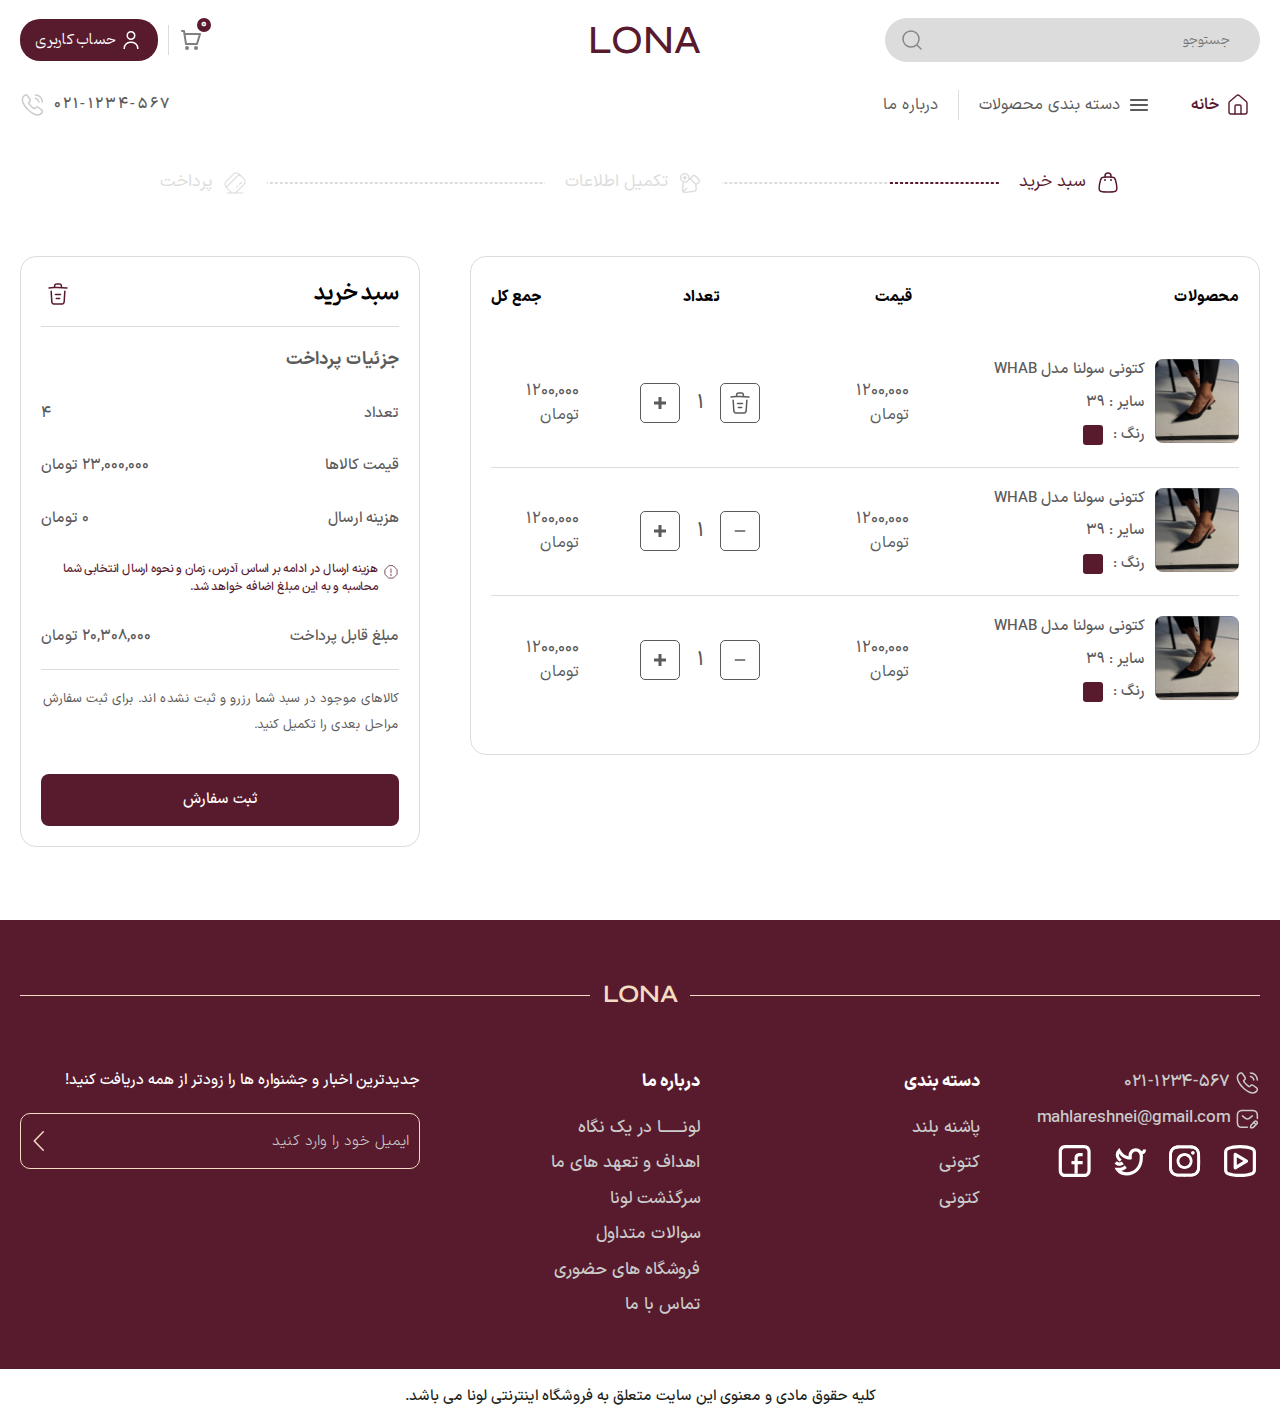
==== cart.html @ 996a2582 "created cart page and style it" ====
<!DOCTYPE html>
<html lang="en">
  <head>
    <meta charset="UTF-8" />
    <meta name="viewport" content="width=device-width, initial-scale=1.0" />
    <meta name="description" content="فروشگاه اینترنتی کیف و کفش لونا" />
    <link rel="preconnect" href="https://fonts.googleapis.com" />
    <link rel="preconnect" href="https://fonts.gstatic.com" crossorigin />
    <link
      href="https://fonts.googleapis.com/css2?family=Syne:wght@400..800&display=swap"
      rel="stylesheet"
    />
    <!-- font -->
    <link rel="stylesheet" href="./assets/fonts/pinar/pinar-font-face.css" />
    <link rel="stylesheet" href="./assets/fonts/IranSansX/fontiran.css" />
    <!-- font -->
    <!-- icon -->
    <link rel="stylesheet" href="./assets/icons/css/all.min.css" />
    <!-- style -->
    <!-- swiper -->
    <link rel="stylesheet" href="./assets/lib/swiper/swiper-bundle.min.css" />
    <!-- swiper -->
    <link rel="stylesheet" href="./assets/css/style.css" />
    <link rel="stylesheet" href="./assets/css/cart.css" />
    <title>فروشگاه | لونا</title>
  </head>
  <body>
    <!-- header -->
    <header class="header">
      <div class="container">
        <section class="top">
          <form class="searchbar">
            <input type="text" class="search-input" placeholder="جستوجو" />
            <button type="button">
              <!-- iconoir--search -->
              <svg height="24" width="24">
                <use href="./assets/icons/icons-pack.svg#iconoir--search"></use>
              </svg>
            </button>
          </form>
          <a href="." class="header-logo">LONA</a>
          <div class="top-links">
            <a href="cart.html" class="cart-icon">
              <span>0</span>
              <svg height="24" width="24" style="color: gray">
                <use
                  href="./assets/icons/icons-pack.svg#mi--shopping-cart"
                ></use>
              </svg>
            </a>
            <div class="horiz-line"></div>
            <a href="#" class="btn user-icon">
              <svg height="24" width="24">
                <use
                  href="./assets/icons/icons-pack.svg#lsicon--user-outline"
                ></use>
              </svg>
              <span>حساب کاربری</span>
            </a>
          </div>
        </section>
        <section class="bottom">
          <nav class="nav">
            <ul class="nav-list">
              <li class="nav-item">
                <a href="index.html" class="nav-link active">
                  <svg height="24" width="24">
                    <use
                      href="./assets/icons/icons-pack.svg#lucide--home"
                    ></use>
                  </svg>
                  <span>خانه</span>
                </a>
              </li>

              <li class="nav-item">
                <a href="index.html#categories" class="nav-link">
                  <svg height="24" width="24">
                    <use
                      href="./assets/icons/icons-pack.svg#ic--round-menu"
                    ></use>
                  </svg>
                  <span>دسته بندی محصولات</span>
                </a>
              </li>
            </ul>
            <div class="horiz-line"></div>
            <ul class="nav-list secondary-menu">
              <li class="nav-item">
                <a href="index.html#about" class="nav-link">
                  <span>درباره ما</span>
                </a>
              </li>
            </ul>
            <a href="tel:+98000000000" class="nav-link tel-us">
              <span>021-1234-567</span>
              <svg height="24" width="24">
                <use href="./assets/icons/icons-pack.svg#phone"></use>
              </svg>
            </a>
          </nav>
        </section>
      </div>
    </header>
    <!-- end header -->

    <!-- main -->
    <main class="main">
      <div class="container">
        <div class="progressbar">
          <div class="bar"></div>
          <div class="progress-item active">
            <svg
              xmlns="http://www.w3.org/2000/svg"
              viewBox="0 0 24 24"
              class="icon"
            >
              <use href="./assets/icons/icons-pack.svg#solar--bag-4-linear" />
            </svg>
            <span> سبد خرید </span>
          </div>
          <div class="progress-item">
            <svg
              class="icon"
              viewBox="0 0 17 16"
              xmlns="http://www.w3.org/2000/svg"
            >
              <use href="./assets/icons/icons-pack.svg#pen--add" />
            </svg>
            <span> تکمیل اطلاعات </span>
          </div>
          <div class="progress-item">
            <svg
              xmlns="http://www.w3.org/2000/svg"
              viewBox="0 0 24 24"
              class="icon"
            >
              <use
                href="./assets/icons/icons-pack.svg#hugeicons--credit-card-pos"
              />
            </svg>
            <span> پرداخت </span>
          </div>
        </div>
        <div class="cart-wrapper">
          <div class="step-pages">
            <div class="step-page card active">
              <div class="head">
                <span>محصولات</span>
                <span>قیمت</span>
                <span>تعداد</span>
                <span>جمع کل</span>
              </div>
              <ul class="cart-list">
                <li class="cart-item">
                  <div class="info">
                    <img src="./assets/images/products/10.jpg" alt="" />
                    <div class="all-info">
                      <div class="name">کتونی سولنا مدل WHAB</div>
                      <div class="size">سایر : 39</div>
                      <div class="color">
                        <span>رنگ :</span>
                        <span class="color-box"></span>
                      </div>
                    </div>
                  </div>
                  <div class="price">
                    <span> 1200,000 </span>
                    <span>تومان</span>
                  </div>
                  <div class="quntity">
                    <div>
                      <button class="trash">
                        <svg
                          width="24"
                          height="24"
                          viewBox="0 0 16 16"
                          xmlns="http://www.w3.org/2000/svg"
                        >
                          <use href="./assets/icons/icons-pack.svg#trash" />
                        </svg>
                      </button>
                      <!-- <button class="minus">
                        <svg
                          xmlns="http://www.w3.org/2000/svg"
                          viewBox="0 0 24 24"
                          width="18"
                          height="18"
                        >
                          <use
                            href="./assets/icons/icons-pack.svg#material-symbols--remove"
                          />
                        </svg>
                      </button> -->
                      <input type="text" value="1" disabled />
                      <button class="plus">
                        <svg
                          xmlns="http://www.w3.org/2000/svg"
                          viewBox="0 0 24 24"
                          width="18"
                          height="18"
                        >
                          <use
                            href="./assets/icons/icons-pack.svg#mdi--add-bold"
                          />
                        </svg>
                      </button>
                    </div>
                  </div>
                  <div class="price total">
                    <span> 1200,000 </span>
                    <span>تومان</span>
                  </div>
                </li>
                <li class="cart-item">
                  <div class="info">
                    <img src="./assets/images/products/10.jpg" alt="" />
                    <div class="all-info">
                      <div class="name">کتونی سولنا مدل WHAB</div>
                      <div class="size">سایر : 39</div>
                      <div class="color">
                        <span>رنگ :</span>
                        <span class="color-box"></span>
                      </div>
                    </div>
                  </div>
                  <div class="price">
                    <span> 1200,000 </span>
                    <span>تومان</span>
                  </div>
                  <div class="quntity">
                    <div>
                      <!-- <button class="trash">
                        <svg
                          width="24"
                          height="24"
                          viewBox="0 0 16 16"
                          xmlns="http://www.w3.org/2000/svg"
                        >
                          <use href="./assets/icons/icons-pack.svg#trash" />
                        </svg>
                      </button> -->
                      <button class="minus">
                        <svg
                          xmlns="http://www.w3.org/2000/svg"
                          viewBox="0 0 24 24"
                          width="18"
                          height="18"
                        >
                          <use
                            href="./assets/icons/icons-pack.svg#material-symbols--remove"
                          />
                        </svg>
                      </button>
                      <input type="text" value="1" disabled />
                      <button class="plus">
                        <svg
                          xmlns="http://www.w3.org/2000/svg"
                          viewBox="0 0 24 24"
                          width="18"
                          height="18"
                        >
                          <use
                            href="./assets/icons/icons-pack.svg#mdi--add-bold"
                          />
                        </svg>
                      </button>
                    </div>
                  </div>
                  <div class="price total">
                    <span> 1200,000 </span>
                    <span>تومان</span>
                  </div>
                </li>

                <li class="cart-item">
                  <div class="info">
                    <img src="./assets/images/products/10.jpg" alt="" />
                    <div class="all-info">
                      <div class="name">کتونی سولنا مدل WHAB</div>
                      <div class="size">سایر : 39</div>
                      <div class="color">
                        <span>رنگ :</span>
                        <span class="color-box"></span>
                      </div>
                    </div>
                  </div>
                  <div class="price">
                    <span> 1200,000 </span>
                    <span>تومان</span>
                  </div>
                  <div class="quntity">
                    <div>
                      <!-- <button class="trash">
                        <svg
                          width="24"
                          height="24"
                          viewBox="0 0 16 16"
                          xmlns="http://www.w3.org/2000/svg"
                        >
                          <use href="./assets/icons/icons-pack.svg#trash" />
                        </svg>
                      </button> -->
                      <button class="minus">
                        <svg
                          xmlns="http://www.w3.org/2000/svg"
                          viewBox="0 0 24 24"
                          width="18"
                          height="18"
                        >
                          <use
                            href="./assets/icons/icons-pack.svg#material-symbols--remove"
                          />
                        </svg>
                      </button>
                      <input type="text" value="1" disabled />
                      <button class="plus">
                        <svg
                          xmlns="http://www.w3.org/2000/svg"
                          viewBox="0 0 24 24"
                          width="18"
                          height="18"
                        >
                          <use
                            href="./assets/icons/icons-pack.svg#mdi--add-bold"
                          />
                        </svg>
                      </button>
                    </div>
                  </div>
                  <div class="price total">
                    <span> 1200,000 </span>
                    <span>تومان</span>
                  </div>
                </li>
              </ul>
            </div>
          </div>
          <!-- aside -->
          <aside class="check-out">
            <div class="aside-header">
              <h2>سبد خرید</h2>
              <button class="delete-all-btn">
                <svg
                  width="24"
                  height="24"
                  viewBox="0 0 16 16"
                  xmlns="http://www.w3.org/2000/svg"
                >
                  <use href="./assets/icons/icons-pack.svg#trash" />
                </svg>
              </button>
            </div>
            <div></div>
            <div class="pay-details">
              <h3>جزئیات پرداخت</h3>

              <div>
                <span>تعداد</span>
                <span>4</span>
              </div>

              <div>
                <span>قیمت کالاها</span>
                <div>
                  <span>23,000,000</span>
                  <span>تومان</span>
                </div>
              </div>

              <div>
                <span> هزینه ارسال</span>
                <div>
                  <span>0</span>
                  <span>تومان</span>
                </div>
              </div>
              <div class="alert-pay">
                <svg
                  xmlns="http://www.w3.org/2000/svg"
                  viewBox="0 0 21 21"
                  width="24"
                  height="24"
                >
                  <use
                    href="./assets/icons/icons-pack.svg#system-uicons--warning-hex"
                  />
                </svg>
                هزینه ارسال در ادامه بر اساس آدرس، زمان و نحوه ارسال انتخابی شما
                محاسبه و به این مبلغ اضافه خواهد شد.
              </div>

              <div>
                <span> مبلغ قابل پرداخت</span>
                <div>
                  <span>20,308,000</span>
                  <span>تومان</span>
                </div>
              </div>
            </div>
            <div class="pay-des">
              کالاهای موجود در سبد شما رزرو و ثبت نشده اند. برای ثبت سفارش مراحل
              بعدی را تکمیل کنید.
            </div>
            <div class="payment-btn">
              <a href="#">ثبت سفارش</a>
            </div>
          </aside>
        </div>
      </div>
    </main>
    <!-- end main -->

    <footer class="footer">
      <div class="container">
        <div class="footer-logo">
          <div class="logo">LONA</div>
          <div class="line"></div>
        </div>
        <section class="list-links">
          <div class="links-item">
            <ul class="list-items">
              <li>
                <a href="tel:+980000000" class="footer-link">
                  <svg width="25" height="24" viewBox="0 0 25 24" fill="none">
                    <use xlink:href="./assets/icons/icons-pack.svg#phone"></use>
                  </svg>
                  <span>021-1234-567</span>
                </a>
              </li>

              <li>
                <a href="#" class="footer-link">
                  <svg width="25" height="24" viewBox="0 0 25 24" fill="none">
                    <use xlink:href="./assets/icons/icons-pack.svg#email"></use>
                  </svg>
                  <span>mahlareshnei@gmail.com</span>
                </a>
              </li>

              <li class="social-icons">
                <a href="#" class="footer-link">
                  <svg
                    width="40"
                    height="40"
                    viewBox="0 0 40 40"
                    fill="none"
                    xmlns="http://www.w3.org/2000/svg"
                  >
                    <use
                      xlink:href="./assets/icons/icons-pack.svg#youtube"
                    ></use>
                  </svg>
                </a>
                <a href="#" class="footer-link">
                  <svg
                    width="40"
                    height="40"
                    viewBox="0 0 40 40"
                    fill="none"
                    xmlns="http://www.w3.org/2000/svg"
                  >
                    <use
                      xlink:href="./assets/icons/icons-pack.svg#instagram"
                    ></use>
                  </svg>
                </a>
                <a href="#" class="footer-link">
                  <svg
                    width="40"
                    height="40"
                    viewBox="0 0 40 40"
                    fill="none"
                    xmlns="http://www.w3.org/2000/svg"
                  >
                    <use
                      xlink:href="./assets/icons/icons-pack.svg#twitter"
                    ></use>
                  </svg>
                </a>
                <a href="#" class="footer-link">
                  <svg
                    width="40"
                    height="40"
                    viewBox="0 0 40 40"
                    fill="none"
                    xmlns="http://www.w3.org/2000/svg"
                  >
                    <use
                      xlink:href="./assets/icons/icons-pack.svg#facebook"
                    ></use>
                  </svg>
                </a>
              </li>
            </ul>
          </div>

          <div class="links-item">
            <h2>دسته بندی</h2>
            <ul class="list-items">
              <li>
                <a href="tel:+980000000" class="footer-link">
                  <span>پاشنه بلند</span>
                </a>
              </li>

              <li>
                <a href="#" class="footer-link">
                  <span>کتونی</span>
                </a>
              </li>

              <li>
                <a href="#" class="footer-link">
                  <span>کتونی</span>
                </a>
              </li>
            </ul>
          </div>

          <div class="links-item">
            <h2>درباره ما</h2>
            <ul class="list-items">
              <li>
                <a href="tel:+980000000" class="footer-link">
                  <span> لونـــــــا در یک نگاه</span>
                </a>
              </li>

              <li>
                <a href="#" class="footer-link">
                  <span>اهداف و تعهد های ما</span>
                </a>
              </li>

              <li>
                <a href="#" class="footer-link">
                  <span>سرگذشت لونا</span>
                </a>
              </li>
              <li>
                <a href="#" class="footer-link">
                  <span>سوالات متداول</span>
                </a>
              </li>
              <li>
                <a href="#" class="footer-link">
                  <span>فروشگاه های حضوری</span>
                </a>
              </li>
              <li>
                <a href="#" class="footer-link">
                  <span>تماس با ما</span>
                </a>
              </li>
            </ul>
          </div>

          <div class="links-item">
            <p>جدیدترین اخبار و جشنواره ها را زودتر از همه دریافت کنید!</p>
            <form action="#" class="subscrib-form">
              <input
                type="email"
                class="footer-input"
                placeholder="ایمیل خود را وارد کنید"
              />
              <button class="footer-btn">
                <svg
                  xmlns="http://www.w3.org/2000/svg"
                  viewBox="0 0 24 24"
                  height="24"
                  width="24"
                >
                  <use href="./assets/icons/icons-pack.svg#arrow-right" />
                </svg>
              </button>
            </form>
          </div>
        </section>
      </div>
      <div class="copy-right">
        <p>
          کلیه حقوق مادی و معنوی این سایت متعلق به فروشگاه اینترنتی لونا می
          باشد.
        </p>
      </div>
    </footer>
    <!-- scripts -->

    <script src="./assets/lib/swiper/swiper-bundle.min.js"></script>
    <script src="./assets/js/swiper.js"></script>
    <script type="module" src="./assets/js/script.js"></script>
  </body>
</html>
---- assets/fonts/pinar/pinar-font-face.css ----
@font-face {
  font-family: "pinar";
  src: url("./Variables/woff2/Pinar-FD-VF[wght-KSHD-DSTY].woff2")
      format("woff2"),
    url("./Variables/ttf/Pinar-FD-VF[wght-KSHD-DSTY].ttf") format("truetype");
  font-weight: normal;
  font-style: normal;
}
---- assets/fonts/IranSansX/fontiran.css ----
@font-face {
  font-family: IRANSansX;
  font-style: normal;
  font-weight: 100;
  src: url("./fonts/Woff/IRANSansXFaNum-Thin.woff") format("woff"),
    url("./fonts/Woff2/IRANSansXFaNum-Thin.woff2") format("woff2");
}

@font-face {
  font-family: IRANSansX;
  font-style: normal;
  font-weight: 200;
  src: url("./fonts/Woff/IRANSansXFaNum-UltraLight.woff") format("woff"),
    url("./fonts/Woff2/IRANSansXFaNum-UltraLight.woff2") format("woff2");
}

@font-face {
  font-family: IRANSansX;
  font-style: normal;
  font-weight: 300;
  src: url("./fonts/Woff/IRANSansXFaNum-Light.woff") format("woff"),
    url("./fonts/Woff2/IRANSansXFaNum-Light.woff2") format("woff2");
}

@font-face {
  font-family: IRANSansX;
  font-style: normal;
  font-weight: 500;
  src: url("./fonts/Woff/IRANSansXFaNum-Medium.woff") format("woff"),
    url("./fonts/Woff2/IRANSansXFaNum-Medium.woff2") format("woff2");
}

@font-face {
  font-family: IRANSansX;
  font-style: normal;
  font-weight: 600;
  src: url("./fonts/Woff/IRANSansXFaNum-DemiBold.woff") format("woff"),
    url("./fonts/Woff2/IRANSansXFaNum-DemiBold.woff2") format("woff2");
}

@font-face {
  font-family: IRANSansX;
  font-style: normal;
  font-weight: 800;
  src: url("./fonts/Woff/IRANSansXFaNum-ExtraBold.woff") format("woff"),
    url("./fonts/Woff2/IRANSansXFaNum-ExtraBold.woff2") format("woff2");
}

@font-face {
  font-family: IRANSansX;
  font-style: normal;
  font-weight: 900;
  src: url("./fonts/Woff/IRANSansXFaNum-Black.woff") format("woff"),
    url("./fonts/Woff2/IRANSansXFaNum-Black.woff2") format("woff2");
}

@font-face {
  font-family: IRANSansX;
  src: url("./fonts/Woff/IRANSansXFaNum-ExtraBlack.woff") format("woff"),
    url("./fonts/Woff2/IRANSansXFaNum-ExtraBlack.woff2") format("woff2");
  font-style: normal;
  font-weight: 950;
}

@font-face {
  font-family: IRANSansX;
  src: url("./fonts/Woff/IRANSansXFaNum-Heavy.woff") format("woff"),
    url("./fonts/Woff2/IRANSansXFaNum-Heavy.woff2") format("woff2");
  font-style: normal;
  font-weight: 1000;
}

@font-face {
  font-family: IRANSansX;
  src: url("./fonts/Woff/IRANSansXFaNum-Bold.woff") format("woff"),
    url("./fonts/Woff2/IRANSansXFaNum-Bold.woff2") format("woff2");
  font-style: normal;
  font-weight: bold;
}

@font-face {
  font-family: IRANSansX;
  src: url("./fonts/Woff/IRANSansXFaNum-Regular.woff") format("woff"),
    url("./fonts/Woff2/IRANSansXFaNum-Regular.woff2") format("woff2");
  font-style: normal;
  font-weight: normal;
}

body h1 {
  font-family: "IRANSansX";
  font-weight: 800;
}
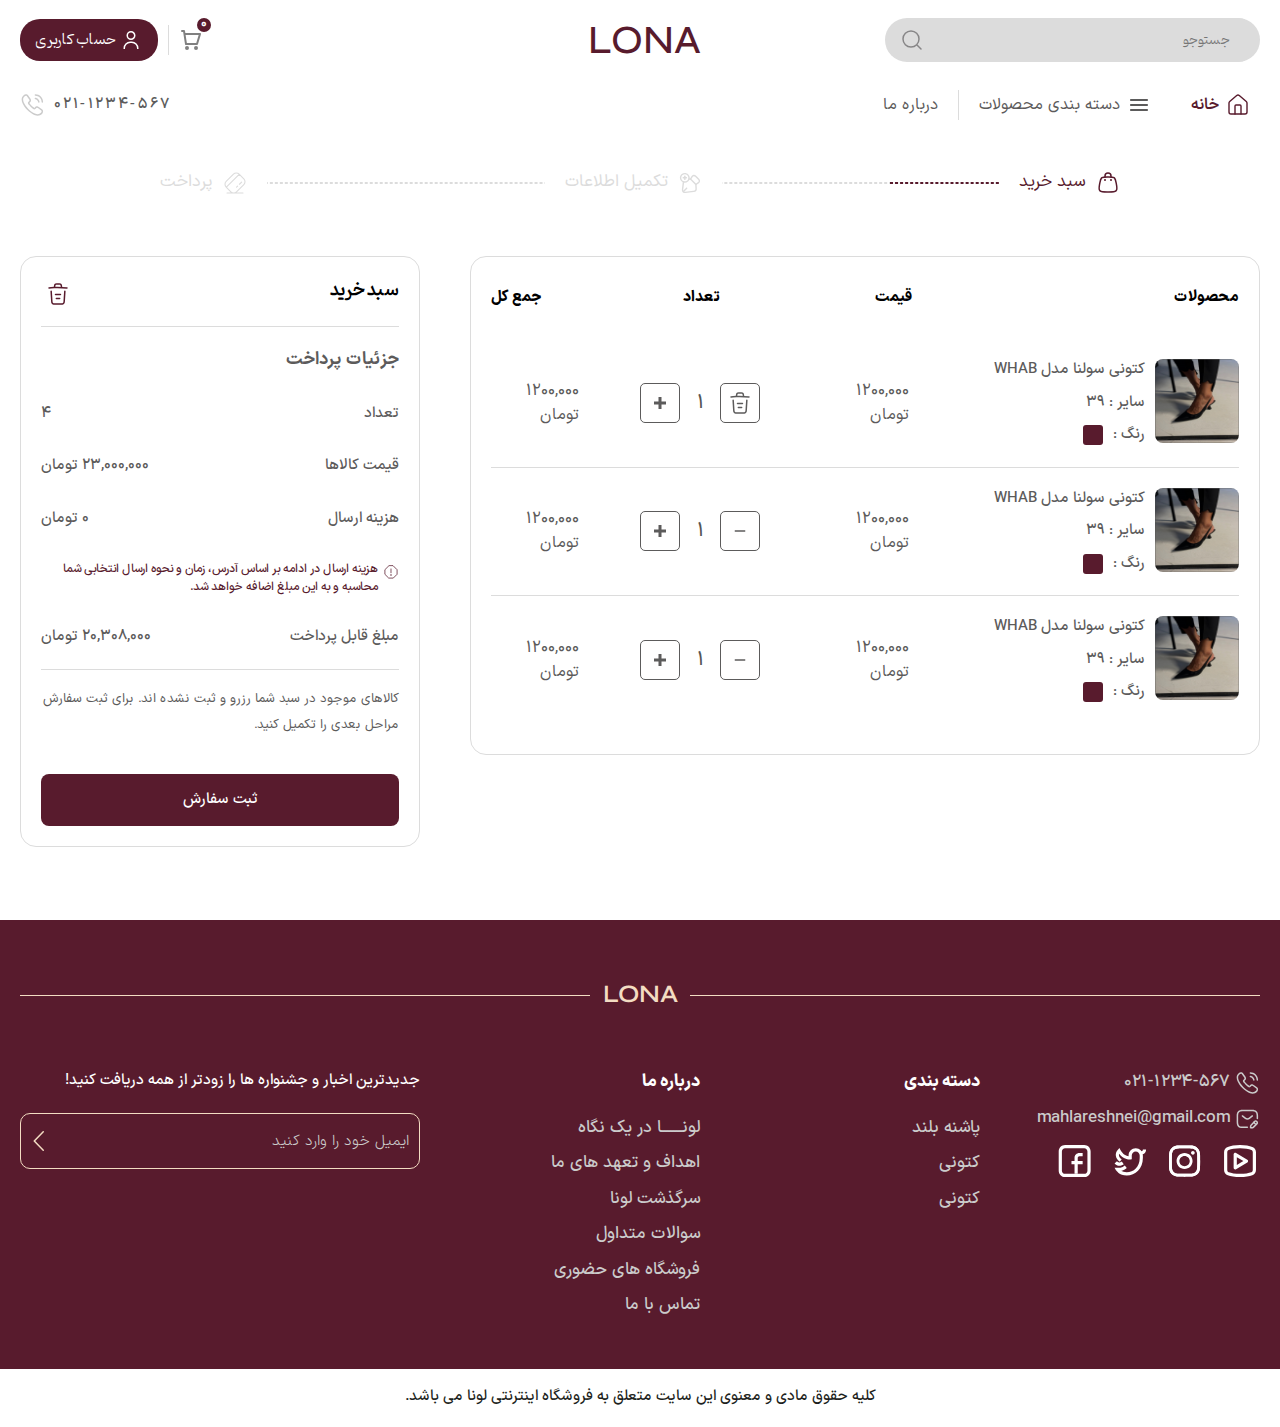
==== commit 0965f1d2: "created login page and validetion login form" ====
--- a/cart.html
+++ b/cart.html
@@ -14,9 +14,6 @@
     <link rel="stylesheet" href="./assets/fonts/pinar/pinar-font-face.css" />
     <link rel="stylesheet" href="./assets/fonts/IranSansX/fontiran.css" />
     <!-- font -->
-    <!-- icon -->
-    <link rel="stylesheet" href="./assets/icons/css/all.min.css" />
-    <!-- style -->
     <!-- swiper -->
     <link rel="stylesheet" href="./assets/lib/swiper/swiper-bundle.min.css" />
     <!-- swiper -->
@@ -49,7 +46,7 @@
               </svg>
             </a>
             <div class="horiz-line"></div>
-            <a href="#" class="btn user-icon">
+            <a href="login.html" class="btn user-icon">
               <svg height="24" width="24">
                 <use
                   href="./assets/icons/icons-pack.svg#lsicon--user-outline"
@@ -403,7 +400,7 @@
               بعدی را تکمیل کنید.
             </div>
             <div class="payment-btn">
-              <a href="#">ثبت سفارش</a>
+              <a href="orderDetail.html">ثبت سفارش</a>
             </div>
           </aside>
         </div>
--- a/assets/css/style.css
+++ b/assets/css/style.css
@@ -2,6 +2,7 @@
   --pinar-font: "pinar", sans-serif;
   --logo-font: "Syne", sans-serif;
   --primary-clr: rgba(88, 27, 45, 1);
+  --primary-clr-90: rgba(88, 27, 45, 0.9);
   --primary-clr-75: rgba(88, 27, 45, 0.75);
   --primary-clr-50: rgba(88, 27, 45, 0.5);
   --primary-clr-25: rgba(88, 27, 45, 0.15);
@@ -14,8 +15,9 @@
   --footer-link-clr: #cbcbcb;
   --icon-clr: #878687;
   --line-clr: #f3dcc2;
-  --red-clr:#ff4545;
-
+  --red-clr: #ff4545;
+  --green-clr: #34c759;
+  --blue-clr: #007aff;
   --iranSansX-font: "IRANSansX", sans-serif;
 }
 * {
@@ -66,7 +68,7 @@
 }
 .btn:hover {
   /* box-shadow: 0px 5px rgba(29, 31, 32, 0); */
-  scale: 0.98;
+  /* scale: 0.98; */
 }
 .section-title .title {
   font-size: 2.5rem;
@@ -79,6 +81,7 @@
 
 main {
   min-height: calc(100vh - 14rem);
+  margin-top: 14rem;
 }
 /* ===================== end base style ========================= */
 
@@ -89,8 +92,8 @@
   top: 0;
   left: 0;
   background: var(--white-clr);
-  /* background: var(--white-light); */
-  z-index: 999;
+  z-index: 10000;
+  max-height: 14rem;
 }
 .header .top {
   display: flex;
@@ -790,6 +793,37 @@
 }
 /* responsive breakpoints */
 
+.Skeleton {
+  position: relative;
+  z-index: 200;
+}
+.Skeleton * {
+  box-shadow: none !important;
+  outline: none !important;
+  overflow: hidden !important;
+  user-select: none;
+  pointer-events: none;
+  /* display: none; */
+}
+.Skeleton::before {
+  content: "";
+  position: absolute;
+  height: 100%;
+  width: 100%;
+  z-index: 999;
+  background: linear-gradient(90deg, #eee, #cbcbcb, #eee);
+  background-size: 200%;
+  animation: skeleton-animation 1s infinite linear;
+}
+@keyframes skeleton-animation {
+  0% {
+    background-position: -100% 0;
+  }
+  100% {
+    background-position: 100% 0;
+  }
+}
+
 /* // Medium devices (tablets, less than 992px) */
 @media (max-width: 991.98px) {
 }
--- a/assets/css/cart.css
+++ b/assets/css/cart.css
@@ -194,6 +194,10 @@
   min-height: 5rem;
   border-bottom: 1px solid var(--light-gray);
 }
+.aside-header h2{
+  font-size: 1.8rem;
+  font-family: inherit;
+}
 .delete-all-btn {
   display: flex;
   align-items: center;
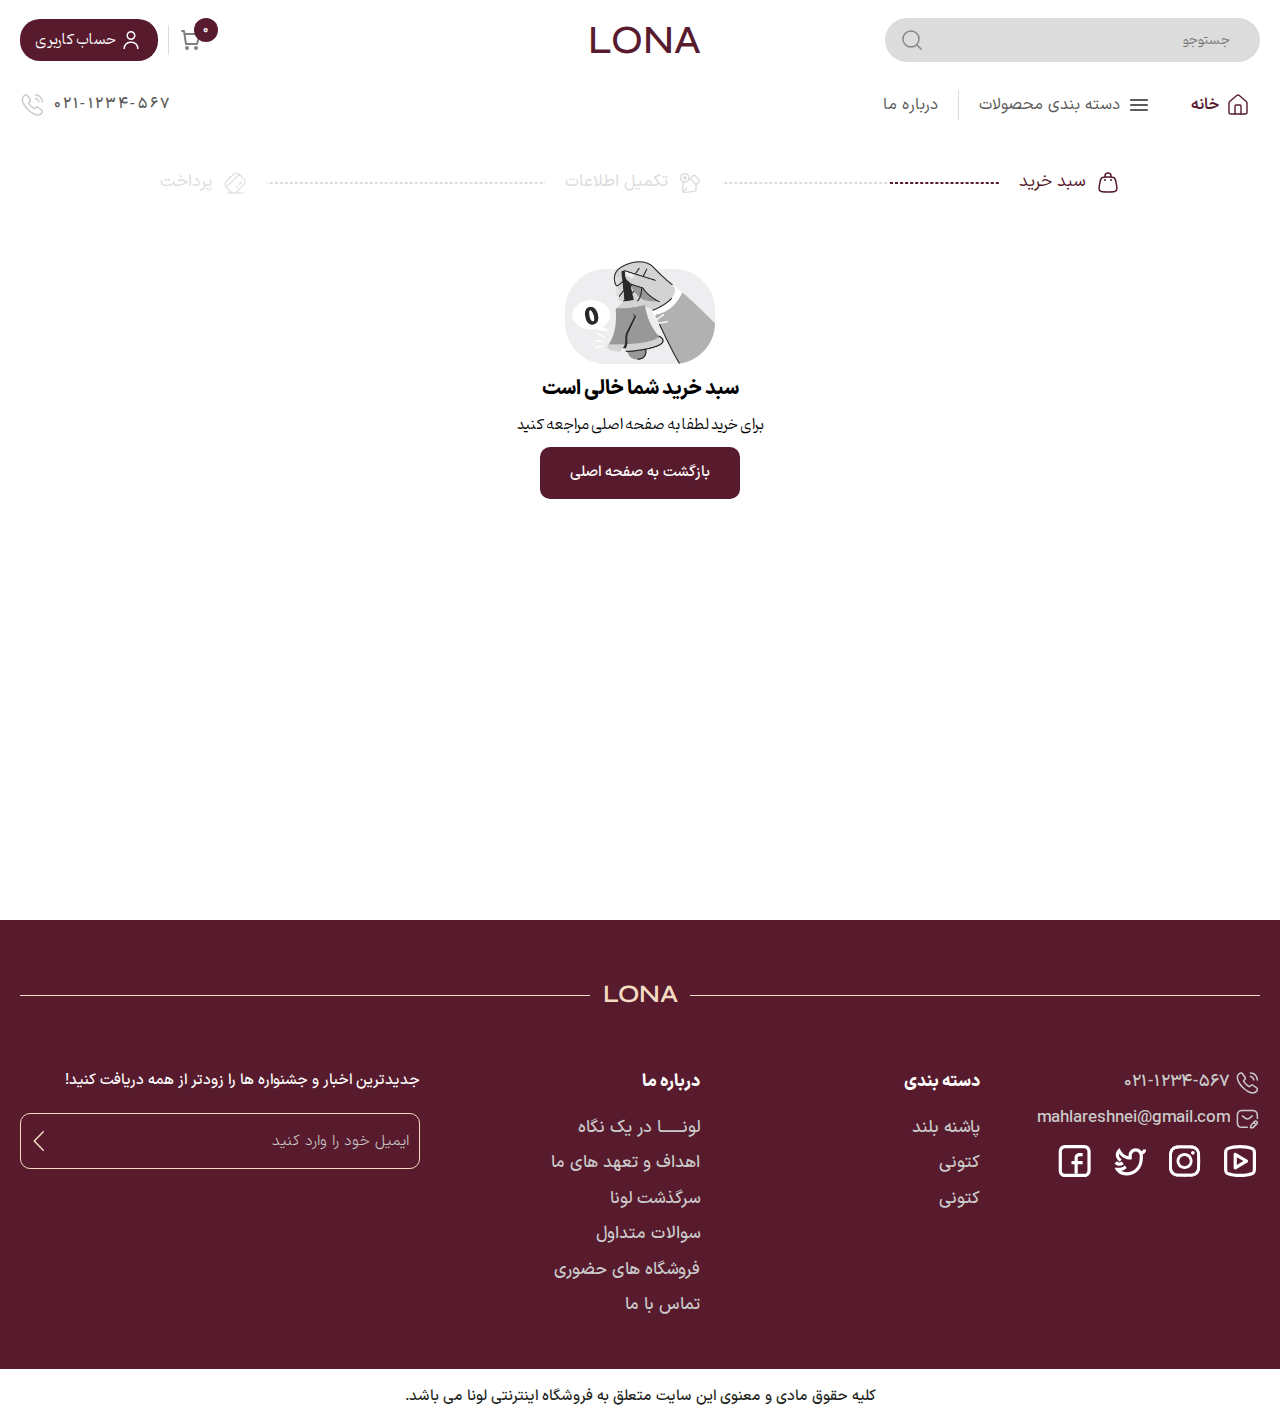
==== commit 3a9310e7: "copmlated add to cart feature" ====
--- a/cart.html
+++ b/cart.html
@@ -38,7 +38,7 @@
           <a href="." class="header-logo">LONA</a>
           <div class="top-links">
             <a href="cart.html" class="cart-icon">
-              <span>0</span>
+              <span id="cart__quntity">0</span>
               <svg height="24" width="24" style="color: gray">
                 <use
                   href="./assets/icons/icons-pack.svg#mi--shopping-cart"
@@ -140,6 +140,12 @@
           </div>
         </div>
         <div class="cart-wrapper">
+          <div id="emptyCart">
+            <img src="./assets/images/Pasted image.png" alt="" />
+            <h1>سبد خرید شما خالی است</h1>
+            <p>برای خرید لطفا به صفحه اصلی مراجعه کنید</p>
+            <a href="." class="btn">بازگشت به صفحه اصلی</a>
+          </div>
           <div class="step-pages">
             <div class="step-page card active">
               <div class="head">
@@ -148,188 +154,76 @@
                 <span>تعداد</span>
                 <span>جمع کل</span>
               </div>
-              <ul class="cart-list">
-                <li class="cart-item">
-                  <div class="info">
-                    <img src="./assets/images/products/10.jpg" alt="" />
-                    <div class="all-info">
-                      <div class="name">کتونی سولنا مدل WHAB</div>
-                      <div class="size">سایر : 39</div>
-                      <div class="color">
-                        <span>رنگ :</span>
-                        <span class="color-box"></span>
+              <ul class="cart-list" id="cart__list__wrapper">
+                <template id="cart__item">
+                  <li class="cart-item" data-id="1">
+                    <div class="info">
+                      <img src="./assets/images/products/10.jpg" alt="" />
+                      <div class="all-info">
+                        <div class="name">کتونی سولنا مدل WHAB</div>
+                        <div class="size">
+                          <span>سایز :</span>
+                          <span class="size-number"> 32 </span>
+                        </div>
+                        <div class="color">
+                          <span>رنگ :</span>
+                          <span class="color-box"></span>
+                        </div>
                       </div>
                     </div>
-                  </div>
-                  <div class="price">
-                    <span> 1200,000 </span>
-                    <span>تومان</span>
-                  </div>
-                  <div class="quntity">
-                    <div>
-                      <button class="trash">
-                        <svg
-                          width="24"
-                          height="24"
-                          viewBox="0 0 16 16"
-                          xmlns="http://www.w3.org/2000/svg"
+                    <div class="price">
+                      <span class="price-number"> 1200,000 </span>
+                      <span>تومان</span>
+                    </div>
+                    <div class="quntity">
+                      <div>
+                        <button
+                          class="trash"
+                          id="removeFromCart"
+                          style="display: none"
                         >
-                          <use href="./assets/icons/icons-pack.svg#trash" />
-                        </svg>
-                      </button>
-                      <!-- <button class="minus">
-                        <svg
-                          xmlns="http://www.w3.org/2000/svg"
-                          viewBox="0 0 24 24"
-                          width="18"
-                          height="18"
-                        >
-                          <use
-                            href="./assets/icons/icons-pack.svg#material-symbols--remove"
-                          />
-                        </svg>
-                      </button> -->
-                      <input type="text" value="1" disabled />
-                      <button class="plus">
-                        <svg
-                          xmlns="http://www.w3.org/2000/svg"
-                          viewBox="0 0 24 24"
-                          width="18"
-                          height="18"
-                        >
-                          <use
-                            href="./assets/icons/icons-pack.svg#mdi--add-bold"
-                          />
-                        </svg>
-                      </button>
-                    </div>
-                  </div>
-                  <div class="price total">
-                    <span> 1200,000 </span>
-                    <span>تومان</span>
-                  </div>
-                </li>
-                <li class="cart-item">
-                  <div class="info">
-                    <img src="./assets/images/products/10.jpg" alt="" />
-                    <div class="all-info">
-                      <div class="name">کتونی سولنا مدل WHAB</div>
-                      <div class="size">سایر : 39</div>
-                      <div class="color">
-                        <span>رنگ :</span>
-                        <span class="color-box"></span>
+                          <svg
+                            width="24"
+                            height="24"
+                            viewBox="0 0 16 16"
+                            xmlns="http://www.w3.org/2000/svg"
+                          >
+                            <use href="./assets/icons/icons-pack.svg#trash" />
+                          </svg>
+                        </button>
+                        <button class="minus" id="decrease">
+                          <svg
+                            xmlns="http://www.w3.org/2000/svg"
+                            viewBox="0 0 24 24"
+                            width="18"
+                            height="18"
+                          >
+                            <use
+                              href="./assets/icons/icons-pack.svg#material-symbols--remove"
+                            />
+                          </svg>
+                        </button>
+                        <input type="text" value="1" disabled id="count" />
+                        <button class="plus" id="increase">
+                          <svg
+                            xmlns="http://www.w3.org/2000/svg"
+                            viewBox="0 0 24 24"
+                            width="18"
+                            height="18"
+                          >
+                            <use
+                              href="./assets/icons/icons-pack.svg#mdi--add-bold"
+                            />
+                          </svg>
+                        </button>
                       </div>
                     </div>
-                  </div>
-                  <div class="price">
-                    <span> 1200,000 </span>
-                    <span>تومان</span>
-                  </div>
-                  <div class="quntity">
-                    <div>
-                      <!-- <button class="trash">
-                        <svg
-                          width="24"
-                          height="24"
-                          viewBox="0 0 16 16"
-                          xmlns="http://www.w3.org/2000/svg"
-                        >
-                          <use href="./assets/icons/icons-pack.svg#trash" />
-                        </svg>
-                      </button> -->
-                      <button class="minus">
-                        <svg
-                          xmlns="http://www.w3.org/2000/svg"
-                          viewBox="0 0 24 24"
-                          width="18"
-                          height="18"
-                        >
-                          <use
-                            href="./assets/icons/icons-pack.svg#material-symbols--remove"
-                          />
-                        </svg>
-                      </button>
-                      <input type="text" value="1" disabled />
-                      <button class="plus">
-                        <svg
-                          xmlns="http://www.w3.org/2000/svg"
-                          viewBox="0 0 24 24"
-                          width="18"
-                          height="18"
-                        >
-                          <use
-                            href="./assets/icons/icons-pack.svg#mdi--add-bold"
-                          />
-                        </svg>
-                      </button>
+                    <div class="price total">
+                      <span class="total-price"> 1200,000 </span>
+                      <span>تومان</span>
                     </div>
-                  </div>
-                  <div class="price total">
-                    <span> 1200,000 </span>
-                    <span>تومان</span>
-                  </div>
-                </li>
-
-                <li class="cart-item">
-                  <div class="info">
-                    <img src="./assets/images/products/10.jpg" alt="" />
-                    <div class="all-info">
-                      <div class="name">کتونی سولنا مدل WHAB</div>
-                      <div class="size">سایر : 39</div>
-                      <div class="color">
-                        <span>رنگ :</span>
-                        <span class="color-box"></span>
-                      </div>
-                    </div>
-                  </div>
-                  <div class="price">
-                    <span> 1200,000 </span>
-                    <span>تومان</span>
-                  </div>
-                  <div class="quntity">
-                    <div>
-                      <!-- <button class="trash">
-                        <svg
-                          width="24"
-                          height="24"
-                          viewBox="0 0 16 16"
-                          xmlns="http://www.w3.org/2000/svg"
-                        >
-                          <use href="./assets/icons/icons-pack.svg#trash" />
-                        </svg>
-                      </button> -->
-                      <button class="minus">
-                        <svg
-                          xmlns="http://www.w3.org/2000/svg"
-                          viewBox="0 0 24 24"
-                          width="18"
-                          height="18"
-                        >
-                          <use
-                            href="./assets/icons/icons-pack.svg#material-symbols--remove"
-                          />
-                        </svg>
-                      </button>
-                      <input type="text" value="1" disabled />
-                      <button class="plus">
-                        <svg
-                          xmlns="http://www.w3.org/2000/svg"
-                          viewBox="0 0 24 24"
-                          width="18"
-                          height="18"
-                        >
-                          <use
-                            href="./assets/icons/icons-pack.svg#mdi--add-bold"
-                          />
-                        </svg>
-                      </button>
-                    </div>
-                  </div>
-                  <div class="price total">
-                    <span> 1200,000 </span>
-                    <span>تومان</span>
-                  </div>
-                </li>
+                  </li>
+                </template>
               </ul>
             </div>
           </div>
@@ -337,7 +231,7 @@
           <aside class="check-out">
             <div class="aside-header">
               <h2>سبد خرید</h2>
-              <button class="delete-all-btn">
+              <button class="delete-all-btn" id="removeAll">
                 <svg
                   width="24"
                   height="24"
@@ -354,13 +248,13 @@
 
               <div>
                 <span>تعداد</span>
-                <span>4</span>
+                <span id="total__item">4</span>
               </div>
 
               <div>
                 <span>قیمت کالاها</span>
                 <div>
-                  <span>23,000,000</span>
+                  <span id="total__price">23,000,000</span>
                   <span>تومان</span>
                 </div>
               </div>
@@ -368,7 +262,7 @@
               <div>
                 <span> هزینه ارسال</span>
                 <div>
-                  <span>0</span>
+                  <span id="delivery__cost">0</span>
                   <span>تومان</span>
                 </div>
               </div>
@@ -390,7 +284,7 @@
               <div>
                 <span> مبلغ قابل پرداخت</span>
                 <div>
-                  <span>20,308,000</span>
+                  <span id="total__pay">20,308,000</span>
                   <span>تومان</span>
                 </div>
               </div>
@@ -586,6 +480,7 @@
 
     <script src="./assets/lib/swiper/swiper-bundle.min.js"></script>
     <script src="./assets/js/swiper.js"></script>
-    <script type="module" src="./assets/js/script.js"></script>
+    <script type="module" src="./assets/js/cart.js"></script>
+    <!-- <script type="module" src="./assets/js/script.js"></script> -->
   </body>
 </html>
--- a/assets/css/style.css
+++ b/assets/css/style.css
@@ -178,13 +178,14 @@
   width: 10px;
   position: absolute;
   top: -1rem;
-  right: -0.8rem;
+  right: -1.5rem;
   border-radius: 100%;
-  padding: 7px;
+  padding: 12px;
   background-color: var(--primary-clr);
   color: var(--white-clr);
-  font-size: 1.5rem;
-  font-weight: 600;
+  font-size: 1.2rem;
+  font-family: var(--iranSansX-font);
+  font-weight: 500;
 }
 .top-links .user-icon span {
   font-weight: 500;
--- a/assets/css/cart.css
+++ b/assets/css/cart.css
@@ -126,8 +126,9 @@
 }
 
 .cart-item .price {
-  font-size: 1.6rem;
-  color: var(--gray-clr);
+  font-size: 1.4rem;
+  color: var(--gray-clr);
+  text-wrap: nowrap;
 }
 .quntity {
   width: 200px;
@@ -254,3 +255,30 @@
   font-family: var(--iranSansX-font);
   font-weight: 500;
 }
+
+#emptyCart{
+  display: flex;
+  align-items: center;
+  justify-content: center;
+  flex-direction: column;
+  gap: 1rem;
+  width: 100%;
+  /* padding: 2rem 0; */
+}
+#emptyCart img{
+  width: 150px;
+}
+#emptyCart a{
+  font-family: var(--iranSansX-font);
+  font-size: 1.5rem;
+  font-weight: 500;
+  color: var(--white-clr);
+  background: var(--primary-clr);
+  /* height: 40px; */
+  display: flex;
+  align-items: center;
+  justify-content: center;
+  border-radius: 1rem;
+  min-width: 200px;
+  padding: 1.5rem;
+}